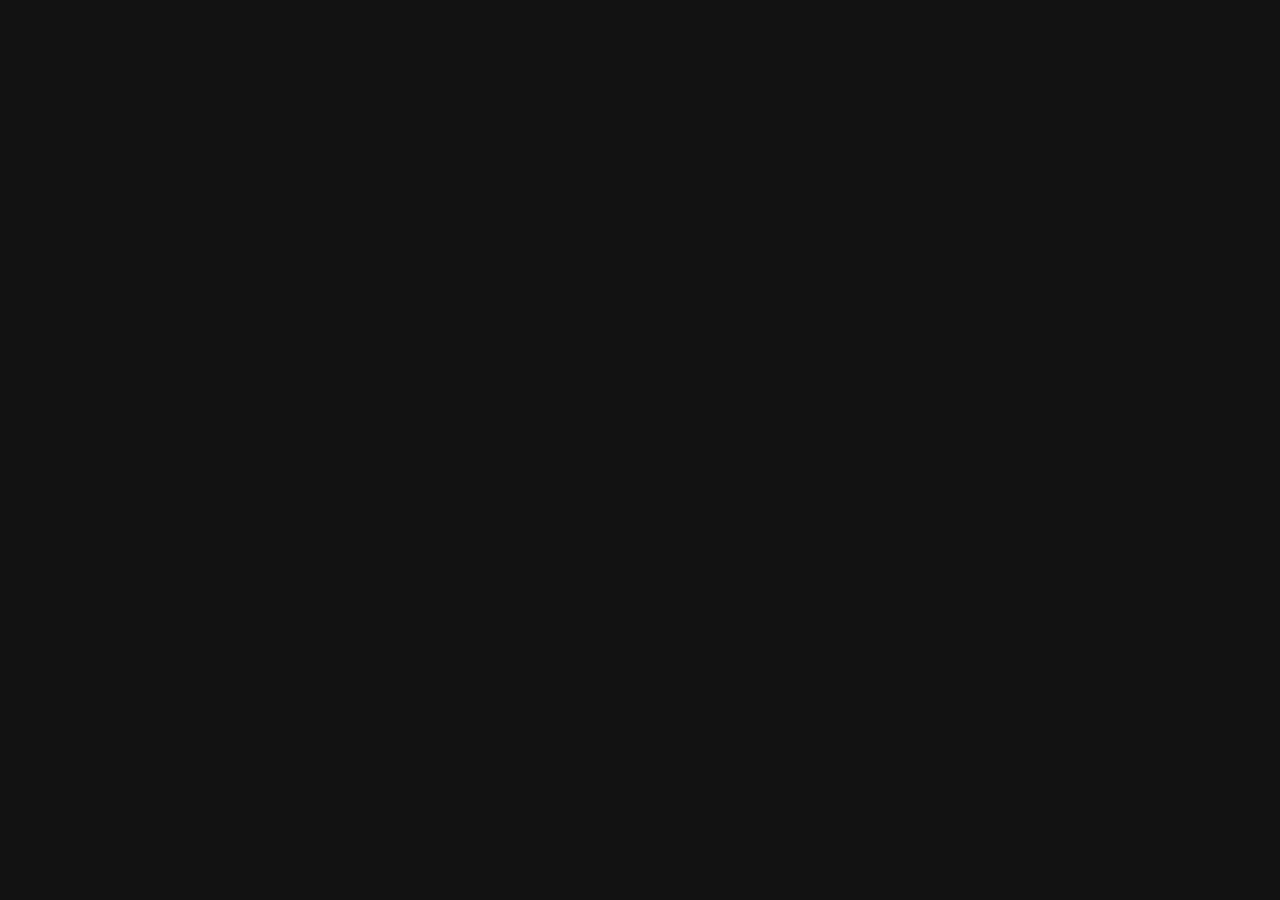
==== index.html @ 98d93e0b "points no lines" ====
<!DOCTYPE html>
<html lang="en">
<head>
    <meta charset="UTF-8">
    <meta name="viewport" content="width=device-width, initial-scale=1.0">
    <title>Interactive Points</title>
    <link rel="stylesheet" href="style.css">
</head>
<body>
    <canvas id="cloudCanvas"></canvas>
    <script src="script.js"></script>
</body>
</html>
---- style.css ----
body {
    margin: 0;
    overflow: hidden;
    background: #121212; /* Dark background */
}

canvas {
    display: block;
    position: absolute;
    top: 0;
    left: 0;
}
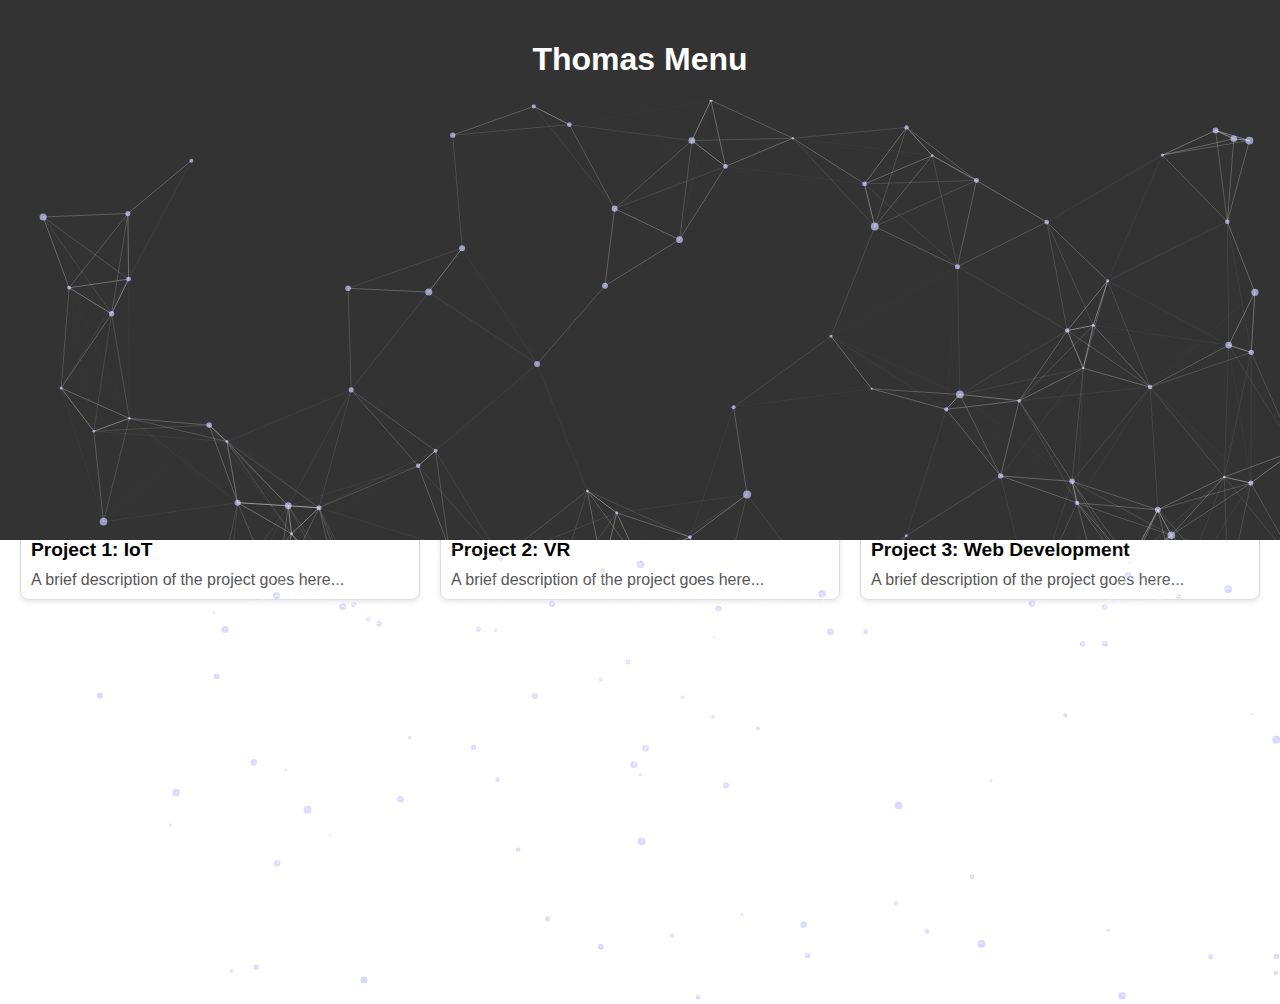
==== commit ddd98f54: "articles" ====
--- a/index.html
+++ b/index.html
@@ -3,11 +3,36 @@
 <head>
     <meta charset="UTF-8">
     <meta name="viewport" content="width=device-width, initial-scale=1.0">
-    <title>Interactive Points</title>
+    <title>Your Portfolio</title>
     <link rel="stylesheet" href="style.css">
 </head>
 <body>
-    <canvas id="cloudCanvas"></canvas>
+
+    <!-- Header with Cloud points background -->
+    <header>
+        <h1>Thomas Menu</h1>
+        <canvas id="cloudCanvas"></canvas>
+    </header>
+
+    <!-- Articles Section -->
+    <section class="projects">
+        <div class="article" onclick="location.href='project1.html'">
+            <img src="project1-image.jpg" alt="Project 1">
+            <h2>Project 1: IoT</h2>
+            <p>A brief description of the project goes here...</p>
+        </div>
+        <div class="article" onclick="location.href='project2.html'">
+            <img src="project2-image.jpg" alt="Project 2">
+            <h2>Project 2: VR</h2>
+            <p>A brief description of the project goes here...</p>
+        </div>
+        <div class="article" onclick="location.href='project3.html'">
+            <img src="project3-image.jpg" alt="Project 3">
+            <h2>Project 3: Web Development</h2>
+            <p>A brief description of the project goes here...</p>
+        </div>
+    </section>
+
     <script src="script.js"></script>
 </body>
-</html>+</html>
--- a/style.css
+++ b/style.css
@@ -1,12 +1,61 @@
+/* General Layout */
 body {
+    font-family: Arial, sans-serif;
     margin: 0;
-    overflow: hidden;
-    background: #121212; /* Dark background */
+    padding: 0;
 }
 
-canvas {
-    display: block;
-    position: absolute;
-    top: 0;
-    left: 0;
-}+/* Header and Canvas */
+header {
+    position: relative;
+    text-align: center;
+    padding: 20px;
+    background: #333;
+    color: white;
+    height: 500px;
+    z-index: 2;
+}
+
+header h1 {
+    position: relative;
+    z-index: 3;
+}
+
+/* Article Grid */
+.projects {
+    display: grid;
+    grid-template-columns: repeat(auto-fit, minmax(300px, 1fr));
+    gap: 20px;
+    padding: 20px;
+    margin-top: -50px;  /* Adjust based on header height */
+}
+
+.article {
+    border: 1px solid #ddd;
+    border-radius: 8px;
+    overflow: hidden;
+    cursor: pointer;
+    box-shadow: 0 2px 5px rgba(0, 0, 0, 0.1);
+    transition: transform 0.3s ease, box-shadow 0.3s ease;
+}
+
+.article:hover {
+    transform: scale(1.05);
+    box-shadow: 0 4px 10px rgba(0, 0, 0, 0.2);
+}
+
+.article img {
+    width: 100%;
+    height: auto;
+    object-fit: cover;
+}
+
+.article h2 {
+    margin: 10px;
+    font-size: 1.2em;
+}
+
+.article p {
+    margin: 10px;
+    color: #555;
+}
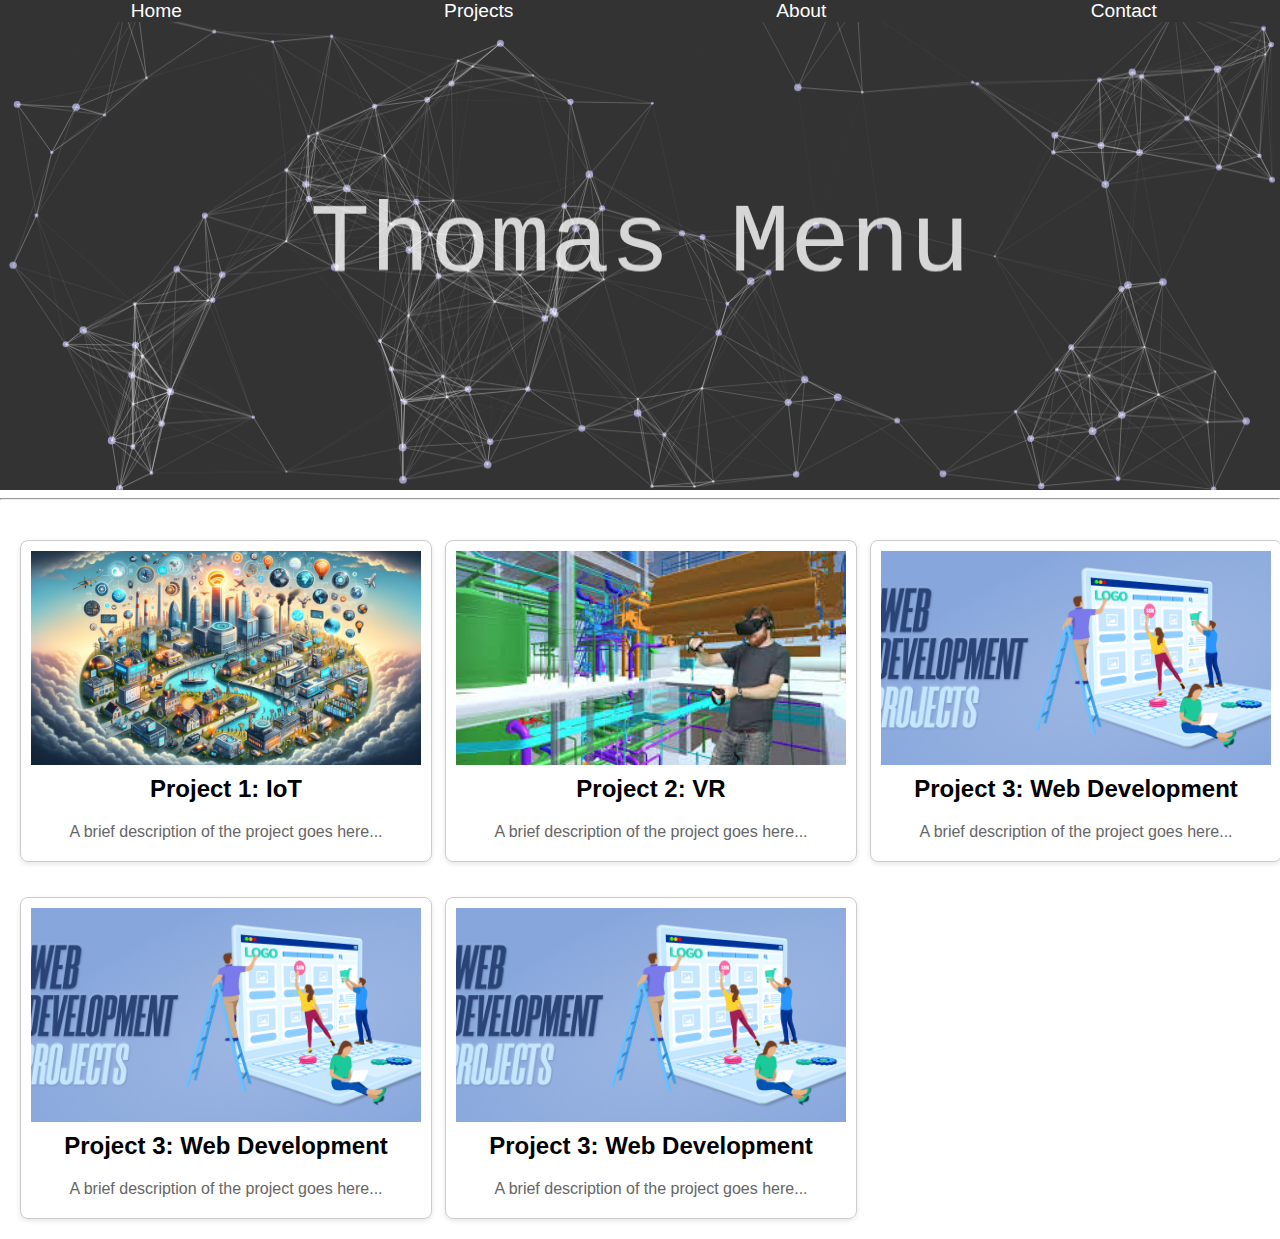
==== commit 19b9c6a3: "articles clickable" ====
--- a/index.html
+++ b/index.html
@@ -4,35 +4,64 @@
     <meta charset="UTF-8">
     <meta name="viewport" content="width=device-width, initial-scale=1.0">
     <title>Your Portfolio</title>
-    <link rel="stylesheet" href="style.css">
+    <link rel="stylesheet" href="css/base.css">
+    <link rel="stylesheet" href="css/layout.css">
+    <link rel="stylesheet" href="css/components/header.css">
+    <link rel="stylesheet" href="css/pages/home.css">
 </head>
 <body>
 
+    <!-- Navigation Bar -->
+    <div id="navbar"></div>
+
     <!-- Header with Cloud points background -->
     <header>
-        <h1>Thomas Menu</h1>
         <canvas id="cloudCanvas"></canvas>
     </header>
 
+    <!-- Horizontal Rule -->
+    <hr class="divider">
+
     <!-- Articles Section -->
-    <section class="projects">
+    <section class="projects" id="projects">
         <div class="article" onclick="location.href='project1.html'">
-            <img src="project1-image.jpg" alt="Project 1">
+            <div class="image-container">
+                <img src="project1-image1.jpg" alt="Project 1">
+            </div>
             <h2>Project 1: IoT</h2>
             <p>A brief description of the project goes here...</p>
         </div>
         <div class="article" onclick="location.href='project2.html'">
-            <img src="project2-image.jpg" alt="Project 2">
+            <div class="image-container">
+                <img src="project2-image.jpg" alt="Project 2">
+            </div>
             <h2>Project 2: VR</h2>
             <p>A brief description of the project goes here...</p>
         </div>
         <div class="article" onclick="location.href='project3.html'">
-            <img src="project3-image.jpg" alt="Project 3">
+            <div class="image-container">
+                <img src="project3-image.jpg" alt="Project 3">
+            </div>
+            <h2>Project 3: Web Development</h2>
+            <p>A brief description of the project goes here...</p>
+        </div>
+        <div class="article" onclick="location.href='project3.html'">
+            <div class="image-container">
+                <img src="project3-image.jpg" alt="Project 3">
+            </div>
+            <h2>Project 3: Web Development</h2>
+            <p>A brief description of the project goes here...</p>
+        </div>
+        <div class="article" onclick="location.href='project3.html'">
+            <div class="image-container">
+                <img src="project3-image.jpg" alt="Project 3">
+            </div>
             <h2>Project 3: Web Development</h2>
             <p>A brief description of the project goes here...</p>
         </div>
     </section>
 
-    <script src="script.js"></script>
+    <script src="canvas-animation.js"></script>
+    <script src="navbar.js"></script>
 </body>
-</html>
+</html>--- a/css/base.css
+++ b/css/base.css
@@ -0,0 +1,6 @@
+/* General Layout */
+body {
+    font-family: Arial, sans-serif;
+    margin: 0;
+    padding: 0;
+}--- a/css/layout.css
+++ b/css/layout.css
@@ -0,0 +1,7 @@
+/* Layout */
+header, footer {
+    background-color: #333;
+    color: white;
+    text-align: center;
+    padding: 20px;
+}--- a/css/components/header.css
+++ b/css/components/header.css
@@ -0,0 +1,92 @@
+/* Header */
+header {
+    text-align: center;
+    padding: 20px;
+    background: #333;
+    color: white;
+    height: 50vh; /* Set height as a percentage of the viewport height */
+    position: relative;
+    overflow: hidden; /* Ensure the content does not overflow */
+}
+
+header h1 {
+    font-size: 2.5em;
+    margin-bottom: 20px;
+    position: relative;
+    z-index: 2; /* Ensure the title is above the image */
+    background-color: rgba(0, 0, 0, 0.5); /* Add a semi-transparent background */
+    padding: 10px 20px; /* Add padding */
+    border-radius: 10px; /* Add rounded corners */
+    display: inline-block; /* Adjust display to fit content */
+}
+
+nav {
+    position: fixed; /* Fix the nav bar at the top */
+    top: 0;
+    width: 100%;
+    background: #333;
+    z-index: 3; /* Ensure the nav is above other elements */
+}
+
+nav ul {
+    list-style: none;
+    padding: 0;
+    display: grid;
+    grid-template-columns: repeat(auto-fit, minmax(100px, 1fr)); /* Responsive grid */
+    gap: 10px;
+    margin: 0;
+    justify-items: center; /* Center the nav items */
+}
+
+nav ul li {
+    display: inline;
+}
+
+nav ul li a {
+    color: white;
+    text-decoration: none;
+    font-size: 1.2em;
+    padding: 10px 20px;
+    transition: background-color 0.3s, color 0.3s;
+}
+
+nav ul li a:hover {
+    background-color: #555;
+    color: #fff;
+    border-radius: 5px;
+}
+
+/* Responsive Design */
+@media (max-width: 768px) {
+    header {
+        height: 40vh; /* Adjust height for tablets */
+    }
+
+    header h1 {
+        font-size: 2em; /* Adjust the title size for tablets */
+    }
+
+    nav ul li a {
+        font-size: 1em; /* Adjust the nav link size for tablets */
+        padding: 8px 15px; /* Adjust the padding for tablets */
+    }
+}
+
+@media (max-width: 480px) {
+    header {
+        height: 30vh; /* Adjust height for smartphones */
+    }
+
+    header h1 {
+        font-size: 1.5em; /* Adjust the title size for smartphones */
+    }
+
+    nav ul {
+        grid-template-columns: repeat(2, 1fr); /* 2 columns for nav items on small screens */
+    }
+
+    nav ul li a {
+        font-size: 1em; /* Adjust the nav link size for smartphones */
+        padding: 10px 15px; /* Adjust the padding for smartphones */
+    }
+}--- a/css/pages/home.css
+++ b/css/pages/home.css
@@ -0,0 +1,66 @@
+/* Home Page */
+#cloudCanvas {
+    position: absolute;
+    top: 0;
+    left: 0;
+    width: 100%;
+    height: 100%;
+    z-index: 1; /* Ensure the canvas is behind the header content */
+    pointer-events: none; /* Prevent canvas from blocking interactions */
+}
+
+.projects {
+    display: grid;
+    grid-template-columns: repeat(auto-fit, minmax(300px, 1fr)); /* Responsive grid */
+    gap: 35px; /* Increase the gap between articles */
+    padding: 20px;
+    margin-top: 20px;  /* Add space between the header and the body */
+}
+
+.article {
+    border: 1px solid #ccc;
+    border-radius: 8px;
+    padding: 10px;
+    overflow: hidden;
+    cursor: pointer;
+    box-shadow: 0 2px 5px rgba(0, 0, 0, 0.1);
+    text-align: center;
+    transition: transform 0.2s;
+    width: 100%; /* Ensure the article takes full width of the grid column */
+    height: 300px; /* Set a fixed height for the articles */
+    display: flex;
+    flex-direction: column;
+    justify-content: space-between;
+}
+
+.article:hover {
+    transform: scale(1.05);
+    box-shadow: 0 4px 10px rgba(0, 0, 0, 0.2);
+}
+
+.image-container {
+    flex-grow: 1; /* Allow the container to grow and fill the available space */
+    display: flex;
+    align-items: center;
+    justify-content: center;
+    overflow: hidden;
+    width: 100%;
+    height: 100%;
+}
+
+.image-container img {
+    width: 100%;
+    height: 100%;
+    object-fit: cover; /* Ensure the image covers the container without distortion */
+}
+
+.article h2 {
+    font-size: 1.5em;
+    margin: 10px 0;
+}
+
+.article p {
+    font-size: 1em;
+    margin: 10px;
+    color: #666;
+}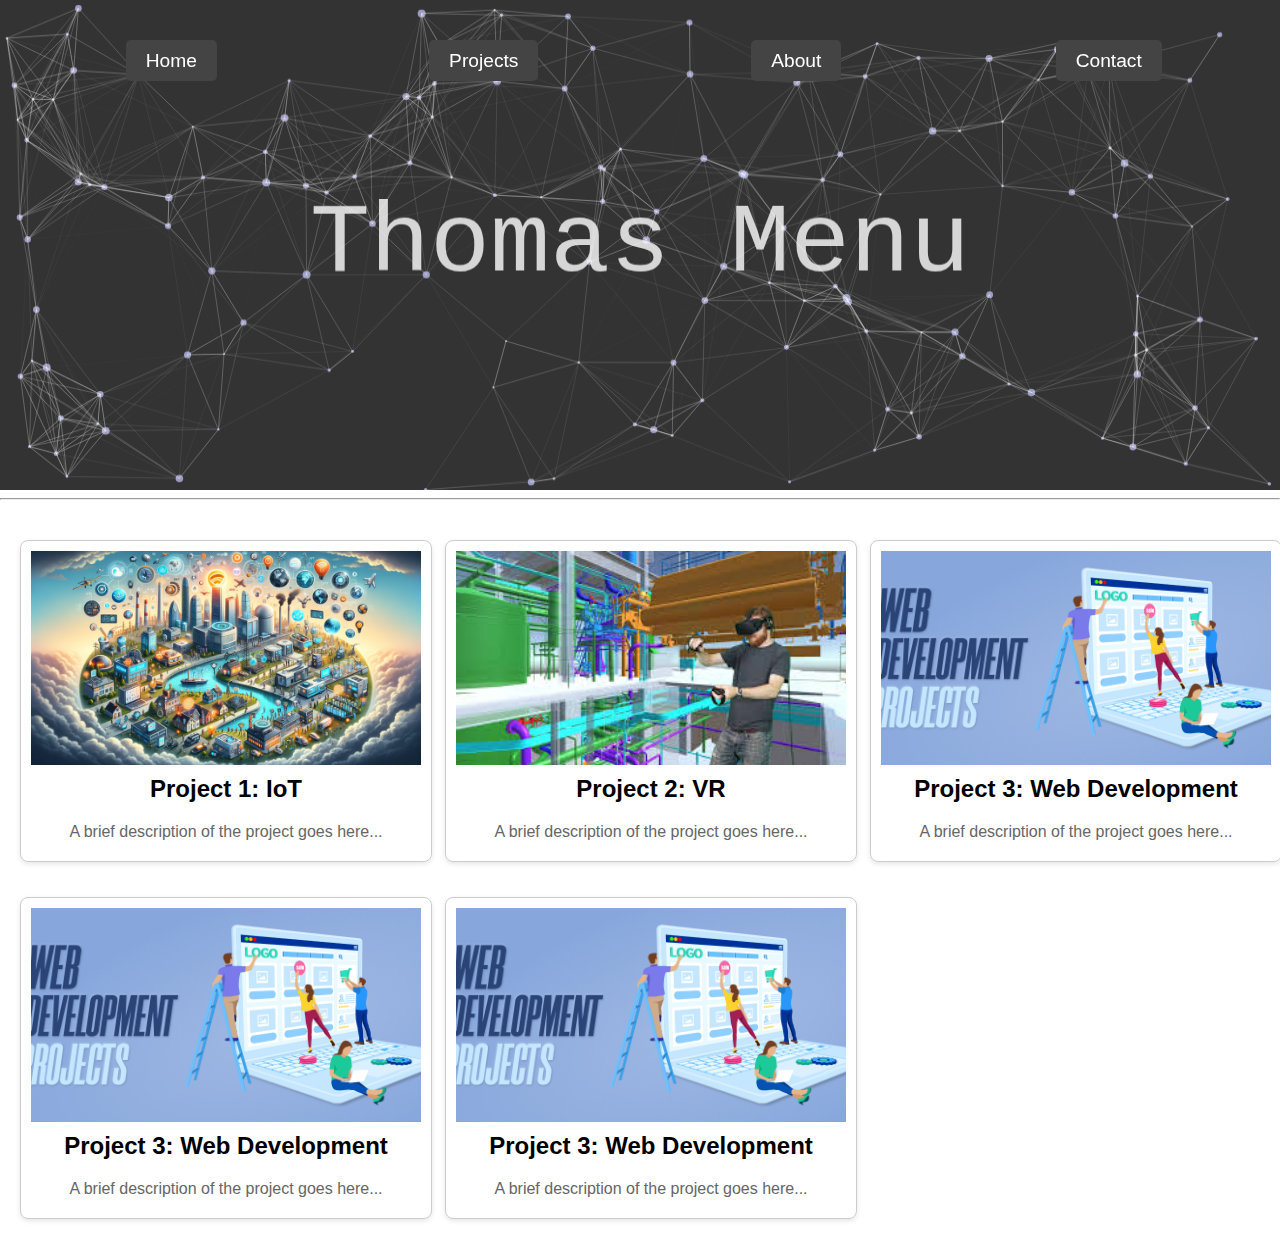
==== commit 85e9f7b3: "responsive test" ====
--- a/index.html
+++ b/index.html
@@ -11,11 +11,16 @@
 </head>
 <body>
 
-    <!-- Navigation Bar -->
-    <div id="navbar"></div>
-
     <!-- Header with Cloud points background -->
     <header>
+        <nav>
+            <ul>
+                <li><a href="index.html">Home</a></li>
+                <li><a href="index.html#projects">Projects</a></li>
+                <li><a href="about.html">About</a></li>
+                <li><a href="contact.html">Contact</a></li>
+            </ul>
+        </nav>
         <canvas id="cloudCanvas"></canvas>
     </header>
 
@@ -62,6 +67,5 @@
     </section>
 
     <script src="canvas-animation.js"></script>
-    <script src="navbar.js"></script>
 </body>
 </html>--- a/css/components/header.css
+++ b/css/components/header.css
@@ -21,11 +21,10 @@
 }
 
 nav {
-    position: fixed; /* Fix the nav bar at the top */
-    top: 0;
-    width: 100%;
-    background: #333;
-    z-index: 3; /* Ensure the nav is above other elements */
+    position: relative; /* Position the nav bar within the header */
+    z-index: 2; /* Ensure the nav is above the canvas */
+    margin-top: 20px; /* Add some space above the nav bar */
+    padding-top: 10px; /* Add some padding to lower the nav bar */
 }
 
 nav ul {
@@ -47,13 +46,14 @@
     text-decoration: none;
     font-size: 1.2em;
     padding: 10px 20px;
+    background-color: #444; /* Button background color */
+    border-radius: 5px; /* Button rounded corners */
     transition: background-color 0.3s, color 0.3s;
 }
 
 nav ul li a:hover {
     background-color: #555;
     color: #fff;
-    border-radius: 5px;
 }
 
 /* Responsive Design */
@@ -83,6 +83,7 @@
 
     nav ul {
         grid-template-columns: repeat(2, 1fr); /* 2 columns for nav items on small screens */
+        gap: 20px; /* Increase the gap between nav items */
     }
 
     nav ul li a {
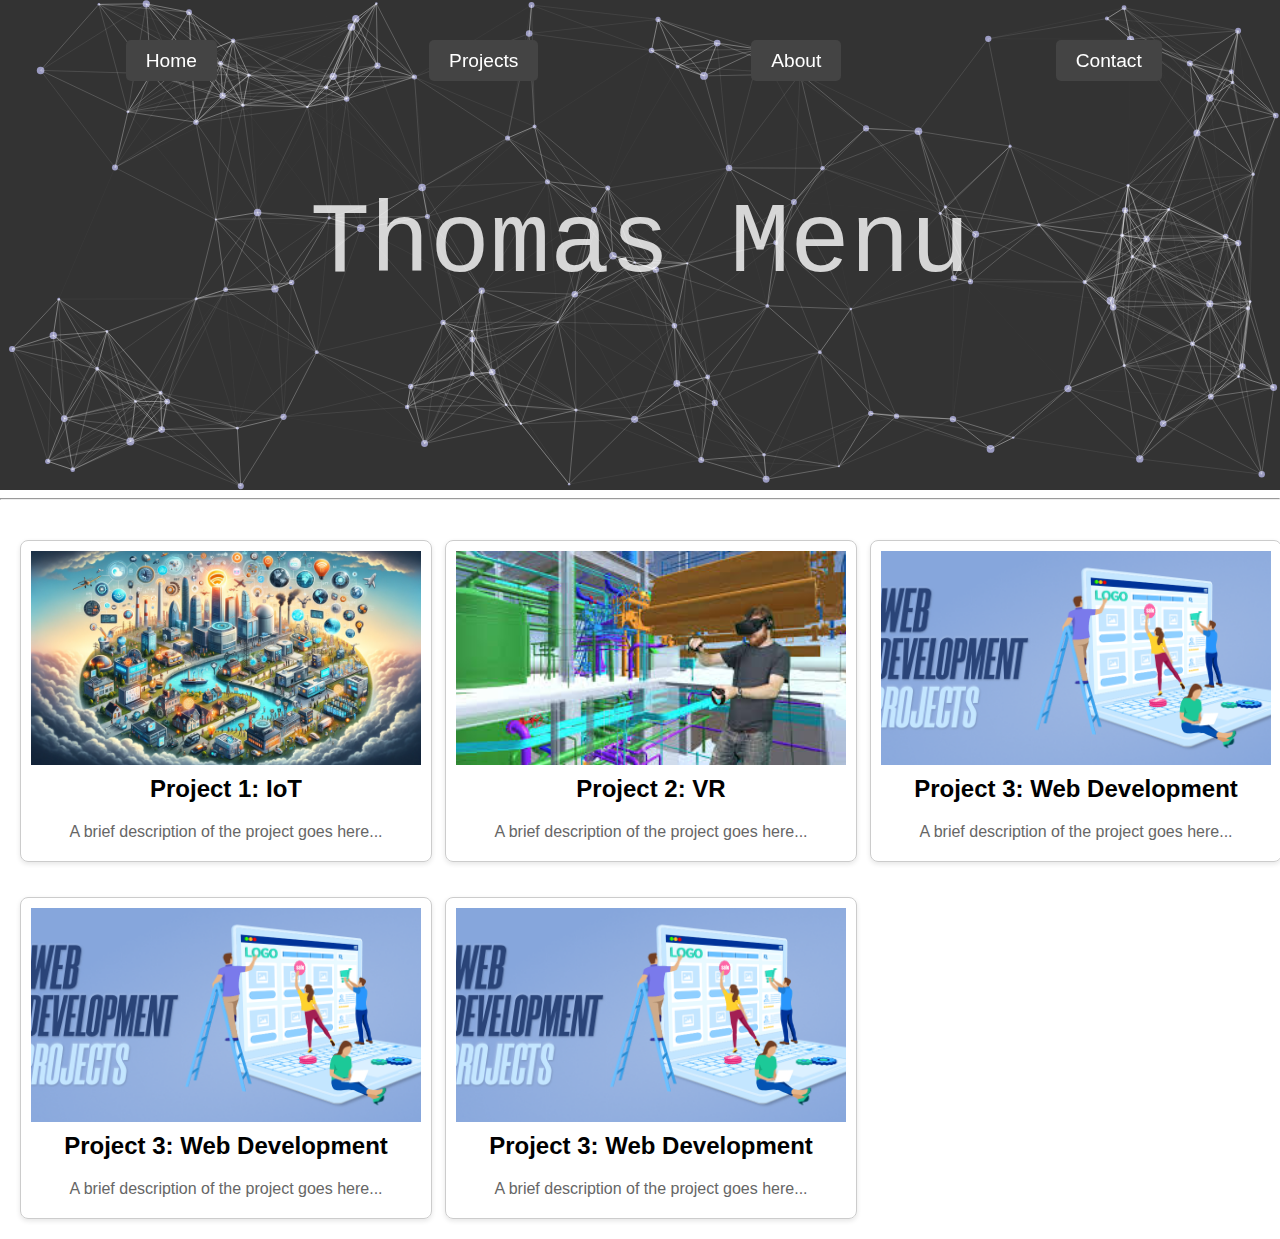
==== commit 3509a38c: "debug responsive" ====
--- a/index.html
+++ b/index.html
@@ -3,7 +3,7 @@
 <head>
     <meta charset="UTF-8">
     <meta name="viewport" content="width=device-width, initial-scale=1.0">
-    <title>Your Portfolio</title>
+    <title>Menufolio</title>
     <link rel="stylesheet" href="css/base.css">
     <link rel="stylesheet" href="css/layout.css">
     <link rel="stylesheet" href="css/components/header.css">
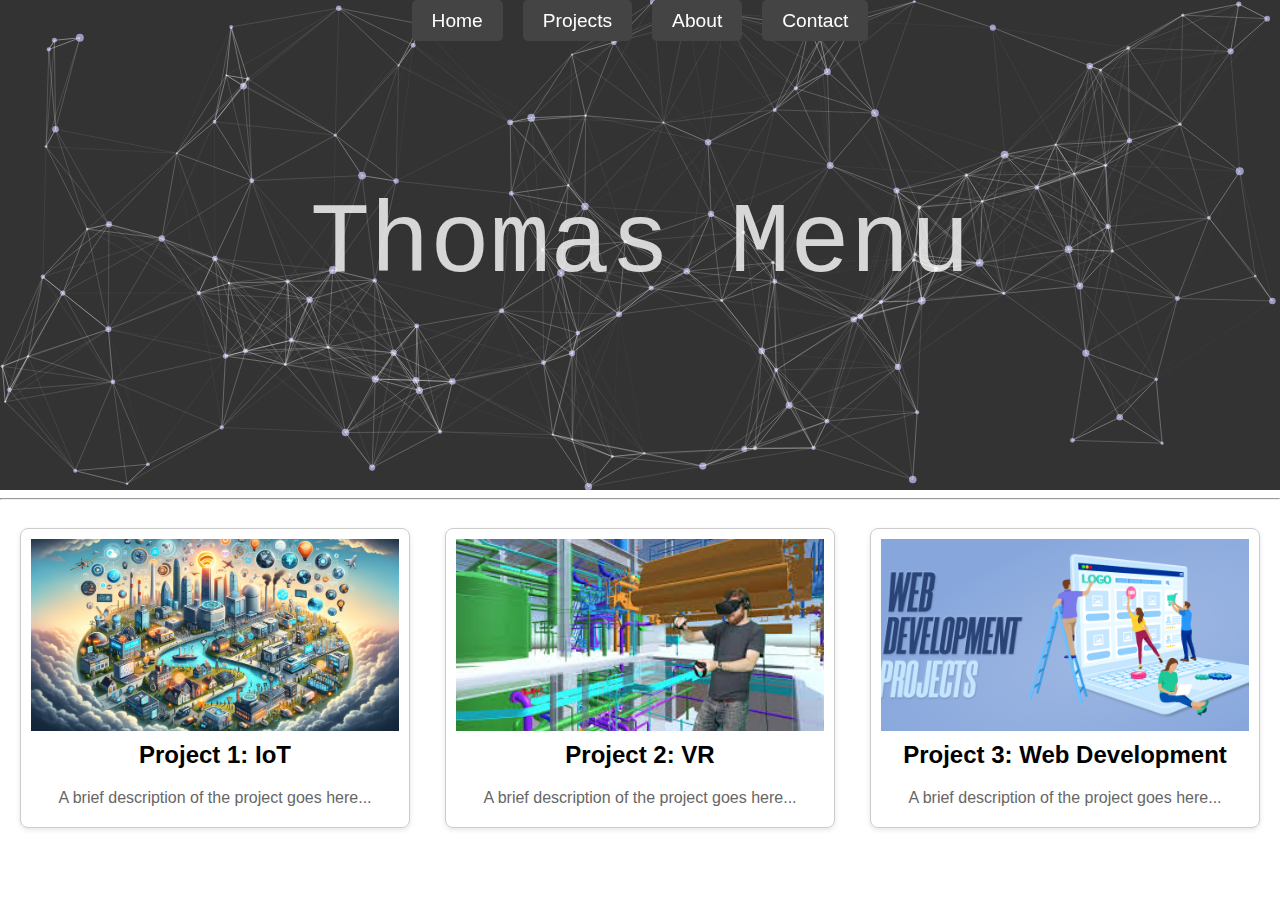
==== commit 965c1375: "HOME GOOD" ====
--- a/index.html
+++ b/index.html
@@ -8,19 +8,15 @@
     <link rel="stylesheet" href="css/layout.css">
     <link rel="stylesheet" href="css/components/header.css">
     <link rel="stylesheet" href="css/pages/home.css">
+    <link rel="icon" href="favicon.ico" type="image/x-icon">
 </head>
 <body>
 
+    <!-- Navigation Bar -->
+    <div id="navbar"></div>
+
     <!-- Header with Cloud points background -->
     <header>
-        <nav>
-            <ul>
-                <li><a href="index.html">Home</a></li>
-                <li><a href="index.html#projects">Projects</a></li>
-                <li><a href="about.html">About</a></li>
-                <li><a href="contact.html">Contact</a></li>
-            </ul>
-        </nav>
         <canvas id="cloudCanvas"></canvas>
     </header>
 
@@ -31,41 +27,28 @@
     <section class="projects" id="projects">
         <div class="article" onclick="location.href='project1.html'">
             <div class="image-container">
-                <img src="project1-image1.jpg" alt="Project 1">
+                <img src="images/project1-image1.jpg" alt="Project 1">
             </div>
             <h2>Project 1: IoT</h2>
             <p>A brief description of the project goes here...</p>
         </div>
         <div class="article" onclick="location.href='project2.html'">
             <div class="image-container">
-                <img src="project2-image.jpg" alt="Project 2">
+                <img src="images/project2-image.jpg" alt="Project 2">
             </div>
             <h2>Project 2: VR</h2>
             <p>A brief description of the project goes here...</p>
         </div>
         <div class="article" onclick="location.href='project3.html'">
             <div class="image-container">
-                <img src="project3-image.jpg" alt="Project 3">
-            </div>
-            <h2>Project 3: Web Development</h2>
-            <p>A brief description of the project goes here...</p>
-        </div>
-        <div class="article" onclick="location.href='project3.html'">
-            <div class="image-container">
-                <img src="project3-image.jpg" alt="Project 3">
-            </div>
-            <h2>Project 3: Web Development</h2>
-            <p>A brief description of the project goes here...</p>
-        </div>
-        <div class="article" onclick="location.href='project3.html'">
-            <div class="image-container">
-                <img src="project3-image.jpg" alt="Project 3">
+                <img src="images/project3-image.jpg" alt="Project 3">
             </div>
             <h2>Project 3: Web Development</h2>
             <p>A brief description of the project goes here...</p>
         </div>
     </section>
 
-    <script src="canvas-animation.js"></script>
+    <script src="js/canvas-animation.js"></script>
+    <script src="js/navbar.js"></script>
 </body>
 </html>--- a/css/components/header.css
+++ b/css/components/header.css
@@ -21,20 +21,21 @@
 }
 
 nav {
-    position: relative; /* Position the nav bar within the header */
-    z-index: 2; /* Ensure the nav is above the canvas */
-    margin-top: 20px; /* Add some space above the nav bar */
-    padding-top: 10px; /* Add some padding to lower the nav bar */
+    position: fixed; /* Fix the nav bar at the top */
+    top: 0;
+    width: 100%;
+    z-index: 3; /* Ensure the nav is above other elements */
+    padding: 10px 0;
+    text-align: center; /* Add padding for better spacing */
 }
 
 nav ul {
     list-style: none;
     padding: 0;
-    display: grid;
-    grid-template-columns: repeat(auto-fit, minmax(100px, 1fr)); /* Responsive grid */
-    gap: 10px;
+    display: flex;
+    justify-content: center;
+    gap: 20px;
     margin: 0;
-    justify-items: center; /* Center the nav items */
 }
 
 nav ul li {
@@ -82,8 +83,9 @@
     }
 
     nav ul {
+        display: grid;
         grid-template-columns: repeat(2, 1fr); /* 2 columns for nav items on small screens */
-        gap: 20px; /* Increase the gap between nav items */
+        gap: 10px; /* Increase the gap between nav items */
     }
 
     nav ul li a {
--- a/css/pages/home.css
+++ b/css/pages/home.css
@@ -8,13 +8,14 @@
     z-index: 1; /* Ensure the canvas is behind the header content */
     pointer-events: none; /* Prevent canvas from blocking interactions */
 }
-
 .projects {
     display: grid;
     grid-template-columns: repeat(auto-fit, minmax(300px, 1fr)); /* Responsive grid */
     gap: 35px; /* Increase the gap between articles */
-    padding: 20px;
-    margin-top: 20px;  /* Add space between the header and the body */
+    padding: 20px; /* Center the grid container */
+    width: 100%; /* Ensure the grid container takes full width */
+    box-sizing: border-box;
+    position: relative; /* Include padding and border in the element's total width and height */
 }
 
 .article {
@@ -31,6 +32,7 @@
     display: flex;
     flex-direction: column;
     justify-content: space-between;
+    box-sizing: border-box;
 }
 
 .article:hover {
